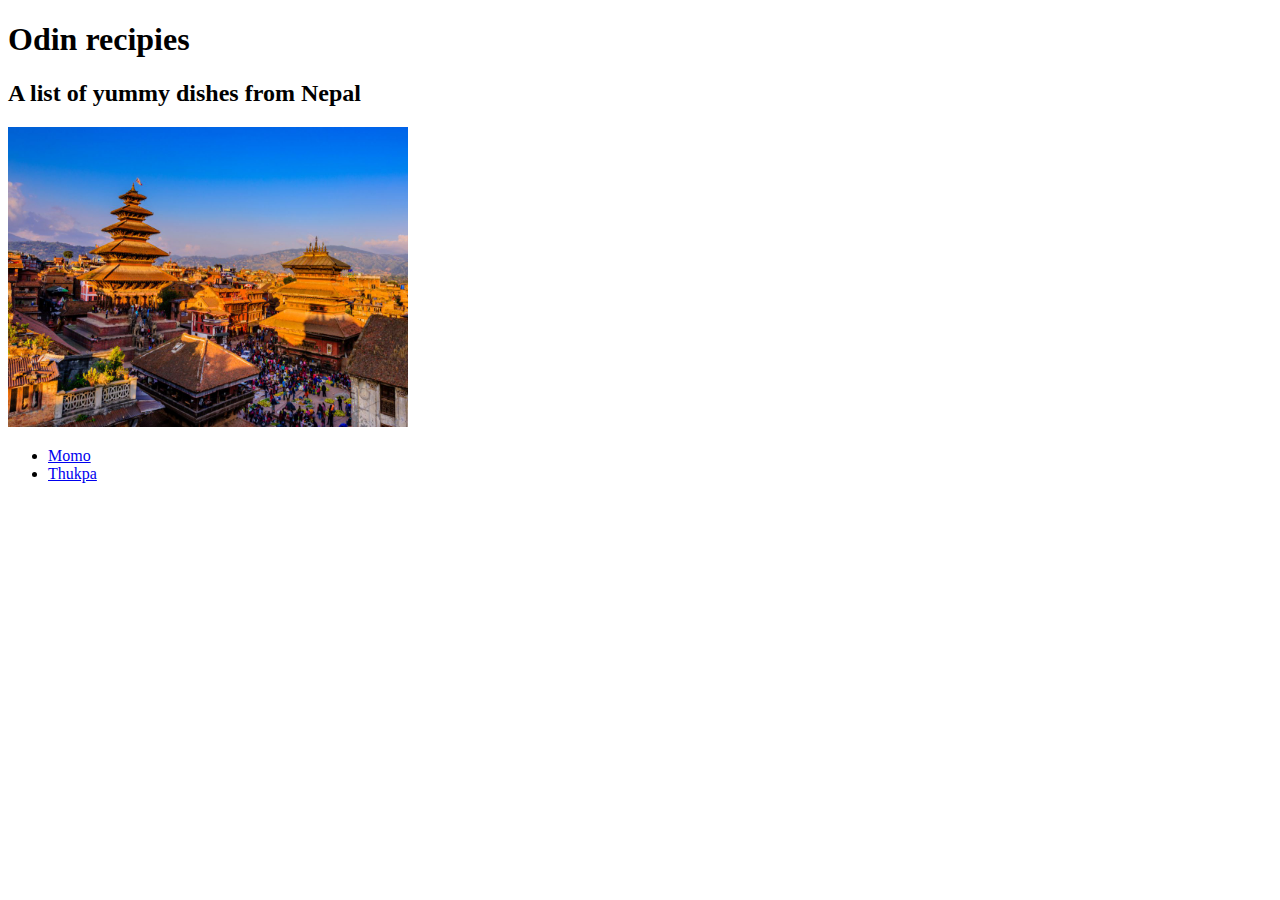
==== index.html @ 9a76aa8a "Change the name of odin.html to index.html" ====
<!DOCTYPE html>
<html lang="en">
  <head>
    <meta charset="UTF-8" />
    <meta name="viewport" content="width=device-width, initial-scale=1.0" />
    <title>Odin recipies</title>
  </head>

  <body>
    <h1>Odin recipies</h1>
    <h2>A list of yummy dishes from Nepal</h2>
    <img src="Nepal.jpg" alt="Nepalese Temples" width="400px" height="300px" />
    <div>
      <ul>
        <li>
          <a href="recipes/Momo.html">Momo</a>
        </li>
        <li>
          <a href="recipes/Thukpa.html">Thukpa</a>
        </li>
      </ul>
    </div>
  </body>
</html>
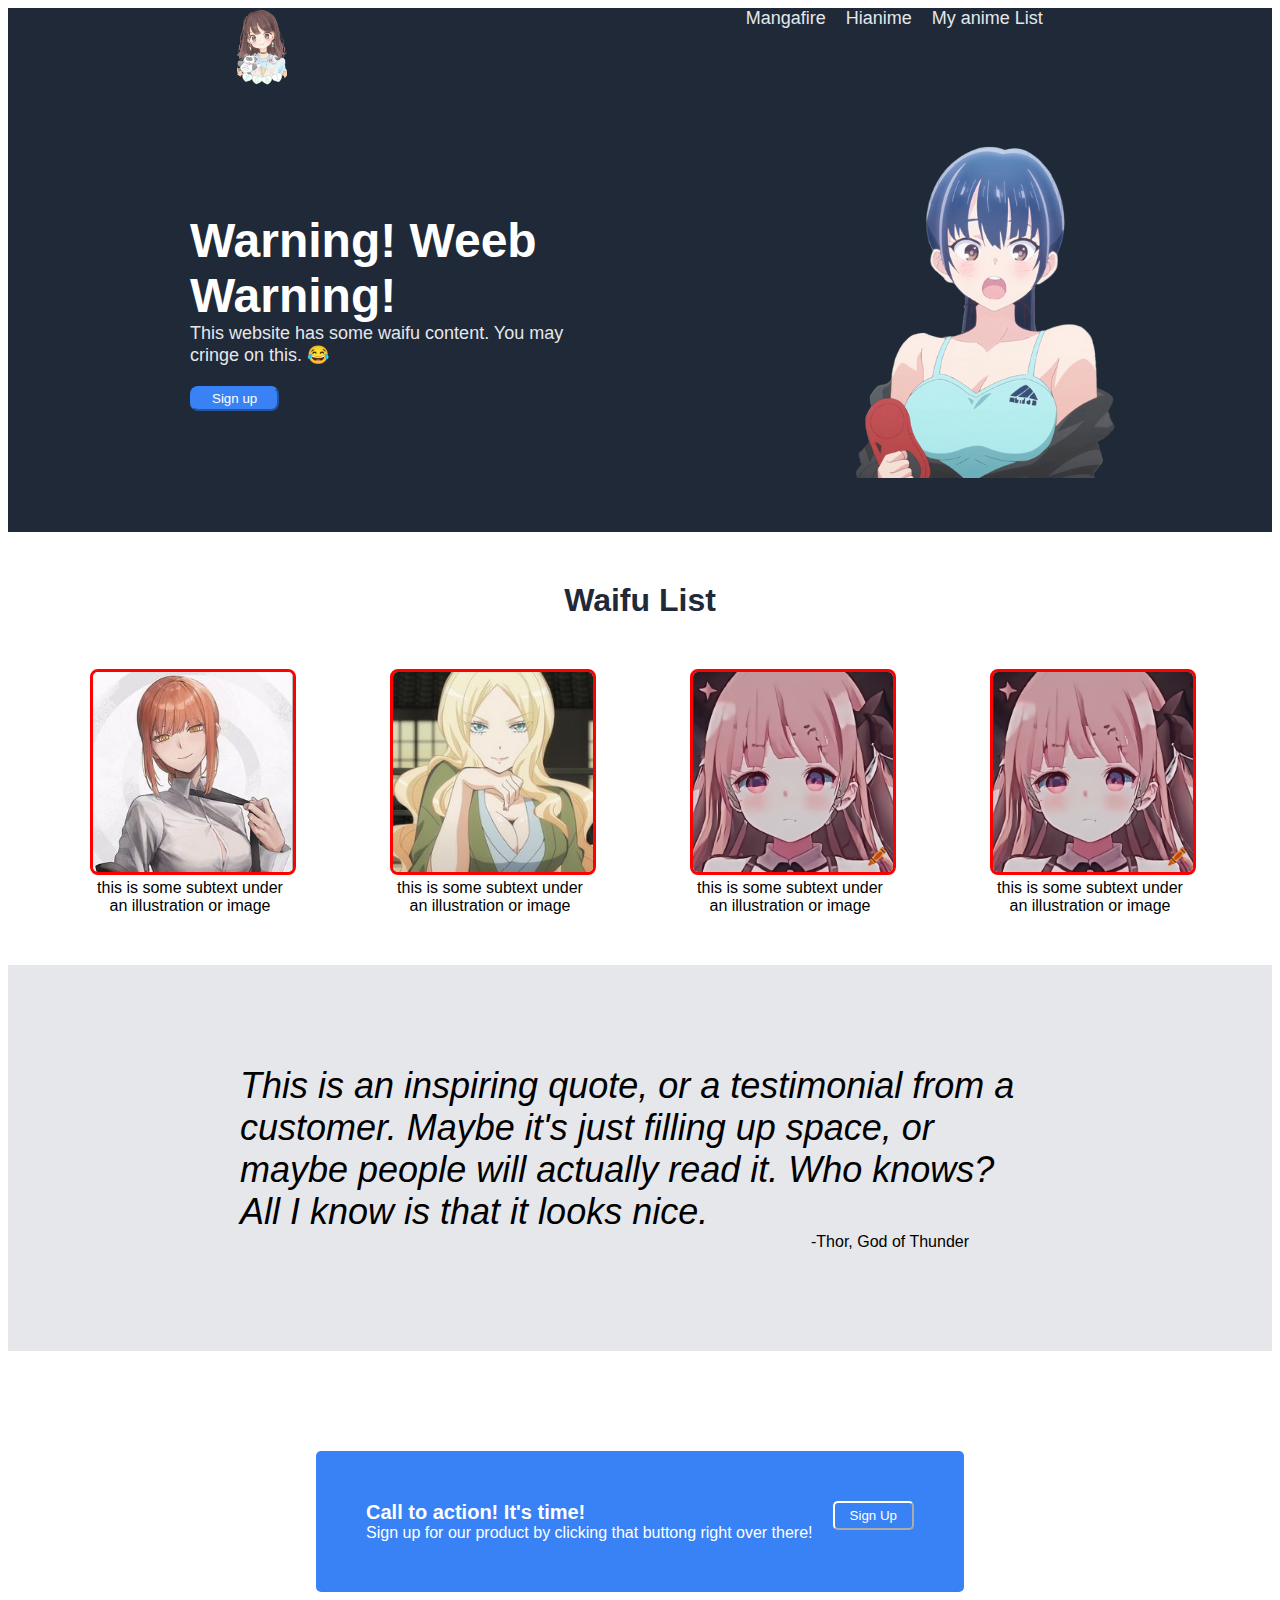
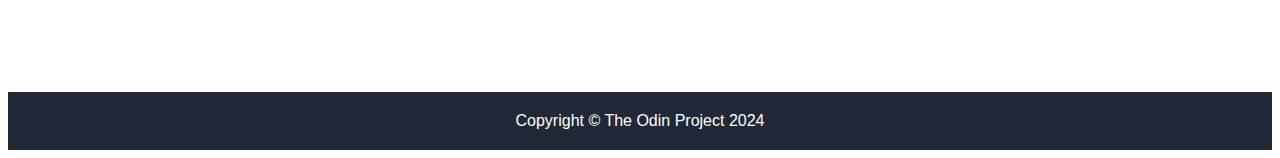
==== commit 4321120b: "Upload Website" ====
--- a/index.html
+++ b/index.html
@@ -1,24 +1,77 @@
 <!DOCTYPE html>
-<html lang="en">
-  <head>
-    <meta charset="UTF-8" />
-    <meta name="viewport" content="width=device-width, initial-scale=1.0" />
-    <title>Odin recipies</title>
-  </head>
+<html>
+<head>
+    <meta charset="UTF-8"/>
+    <link rel="stylesheet" href="style.css" content="width=device-width, initial-scale=1.0">
+    <title>Project</title>
+</head>
+<body>
+    <div class="header">
+            <div class="logo"><a href="https://myanimelist.net/" target="rel"><img src="./PngItem_669401.png" width="50px" height="auto" alt=""></a></div>
+            <div class = "list">
+                <ul>
+                    <li> <a href="https://mangafire.to/"  target="rel">Mangafire</a></li>
+                    <li> <a href="https://hianime.to/" target="rel">Hianime</a></li>
+                    <li> <a href="https://myanimelist.net/" target="rel">My anime List</a></li>
+                </ul>
+            </div>
+    </div>
 
-  <body>
-    <h1>Odin recipies</h1>
-    <h2>A list of yummy dishes from Nepal</h2>
-    <img src="Nepal.jpg" alt="Nepalese Temples" width="400px" height="300px" />
-    <div>
-      <ul>
-        <li>
-          <a href="recipes/Momo.html">Momo</a>
-        </li>
-        <li>
-          <a href="recipes/Thukpa.html">Thukpa</a>
-        </li>
-      </ul>
+    <div class="content1">
+        <div class="child1">
+            <div class="bigtext">Warning! Weeb Warning!</div>
+            <div class="smalltext">This website has some waifu content. You may cringe on this. 😂</div>
+            <div class = "button"><button>Sign up</button> </div>
+        </div>
+        <div class="child2">
+            <div class = "image"><img height="auto" width="600px" src="./yamada.png" alt="Cute anime girl"></div>
+        </div>
     </div>
-  </body>
-</html>
+
+    <div class="content2">
+        <div class = "title">Waifu List</div>
+        <div class="container">
+
+            <div class = "textbox">
+                <div class = "box"><img src="./makima.jpg" alt="cutegirl"></div>
+                <div class = "text">this is some subtext under an illustration or image</div>
+            </div>
+
+            <div class = "textbox">
+                <div class = "box"><img src="./bitchsensei.jpg" alt=""></div>
+                <div class = "text">this is some subtext under an illustration or image</div>
+            </div>
+
+            <div class = "textbox">
+                <div class = "box"><img src="./cute.webp" alt=""></div>
+                <div class = "text">this is some subtext under an illustration or image</div>
+            </div>
+
+            <div class = "textbox">
+                <div class = "box"><img src="./cute.webp" alt=""></div>
+                <div class = "text">this is some subtext under an illustration or image</div>
+            </div>
+
+        </div>
+    </div> 
+
+    <div class="content3">
+        <div class = "bigtext">This is an inspiring quote, or a testimonial from a customer. Maybe it's just filling up space, or maybe people will actually read it. Who knows? All I know is that it looks nice.</div>
+        <div class = "smalltext"> -Thor, God of Thunder</div>
+    </div>
+
+    <div class="content4">
+        <div class ="container">
+            <div class = "text">
+            <div class = "bigtext">Call to action! It's time!</div>
+            <div class = "smalltext">Sign up for our product by clicking that buttong right over there!</div>
+            </div>
+            <div class = "button"> <button> Sign Up</button></div>
+        </div>
+    </div>
+
+    <div class="footer">
+        <div class = "text">Copyright &#169 The Odin Project 2024</div>
+    </div>
+</body>
+</html>--- a/style.css
+++ b/style.css
@@ -0,0 +1,144 @@
+body{
+    display:flex;
+    flex-direction: column;
+    font-family:'Trebuchet MS', 'Lucida Sans Unicode', 'Lucida Grande', 'Lucida Sans', Arial, sans-serif;
+}
+.header{
+    display:flex;
+    justify-content: space-around;
+    background-color: #1f2937;
+    color: white;
+}
+.logo{
+    font-size:24px;
+    color:#F9Faf8
+}
+ul{
+    margin:0;
+    padding:0;
+    list-style:none;
+    display:flex;
+    gap:20px;
+    font-size:18px;
+
+}
+a{
+    text-decoration:none;
+    color:#e5e7eb;
+}
+
+.content1{
+    padding:50px;
+    display:flex;
+    background-color: #1f2937;
+    color:white;
+    justify-content: center;
+    align-items: center;
+    gap:100px;
+}
+.content1 .child1,
+.content1 .child2
+{
+    max-width: 400px;
+}
+.content1 .child1 .bigtext{
+    font-size:48px;
+    font-weight: bold;
+}
+.content1 .child1 .smalltext{
+    font-size:18px;
+    color:#e5e7eb;
+}
+.content1 .child1 .button button{
+    color:white;
+    background-color: #3882f6;
+    padding:3px 20px;
+    border-radius: 8px;
+    border-color:#3882f6;
+    margin-top:20px;
+}
+
+
+.content2{
+    display:flex;
+    flex-direction:column;
+    align-items: center;
+    padding:50px;
+    gap:50px;
+}
+.content2 .container{
+    text-align: center;
+    display: flex;
+    justify-content:center;
+    align-items: center;
+    flex-wrap:wrap;
+    gap:100px;
+}
+.content2 .container .textbox {
+    max-width: 200px;
+    display: flex;
+    flex-direction: column;
+}
+.content2 .container .textbox .box img{
+    width: 200px;
+    height: auto;
+    border:3px solid red;
+    border-radius:8px;
+}
+.content2 .title{
+    font-size:32px;
+    color:#1f2937;
+   font-weight: bold; 
+}
+
+
+
+.content3{
+    padding:100px;
+    display:flex;
+    flex-direction:column;
+    background-color: #e5e7eb;
+    align-items:center;
+}
+.content3 .bigtext{
+    font-size:36px;
+    max-width:800px;
+    font-style:italic;
+}
+.content3 .smalltext{
+    margin-left:500px;
+}
+.content4{
+    display:flex;
+    justify-content: center;
+    padding:100px;
+}
+.content4 .container{
+    background-color: #3882f6;
+    padding:50px;
+    border-radius: 5px;
+    display:flex;
+    gap:20px;
+}
+.content4 .button button{
+    border-radius: 5px;
+    padding:5px 15px;
+    border-color: white;
+    background-color: #3882f6;
+    color:white;
+}
+.content4 .container .text{
+    color:white;
+}
+.content4 .container .text .bigtext{
+    font-size:20px;
+    font-weight: bold;
+}
+.footer{
+    display: flex;
+    justify-content:center;
+    background-color: #1f2937;
+    color:white;
+    padding:20px;
+
+}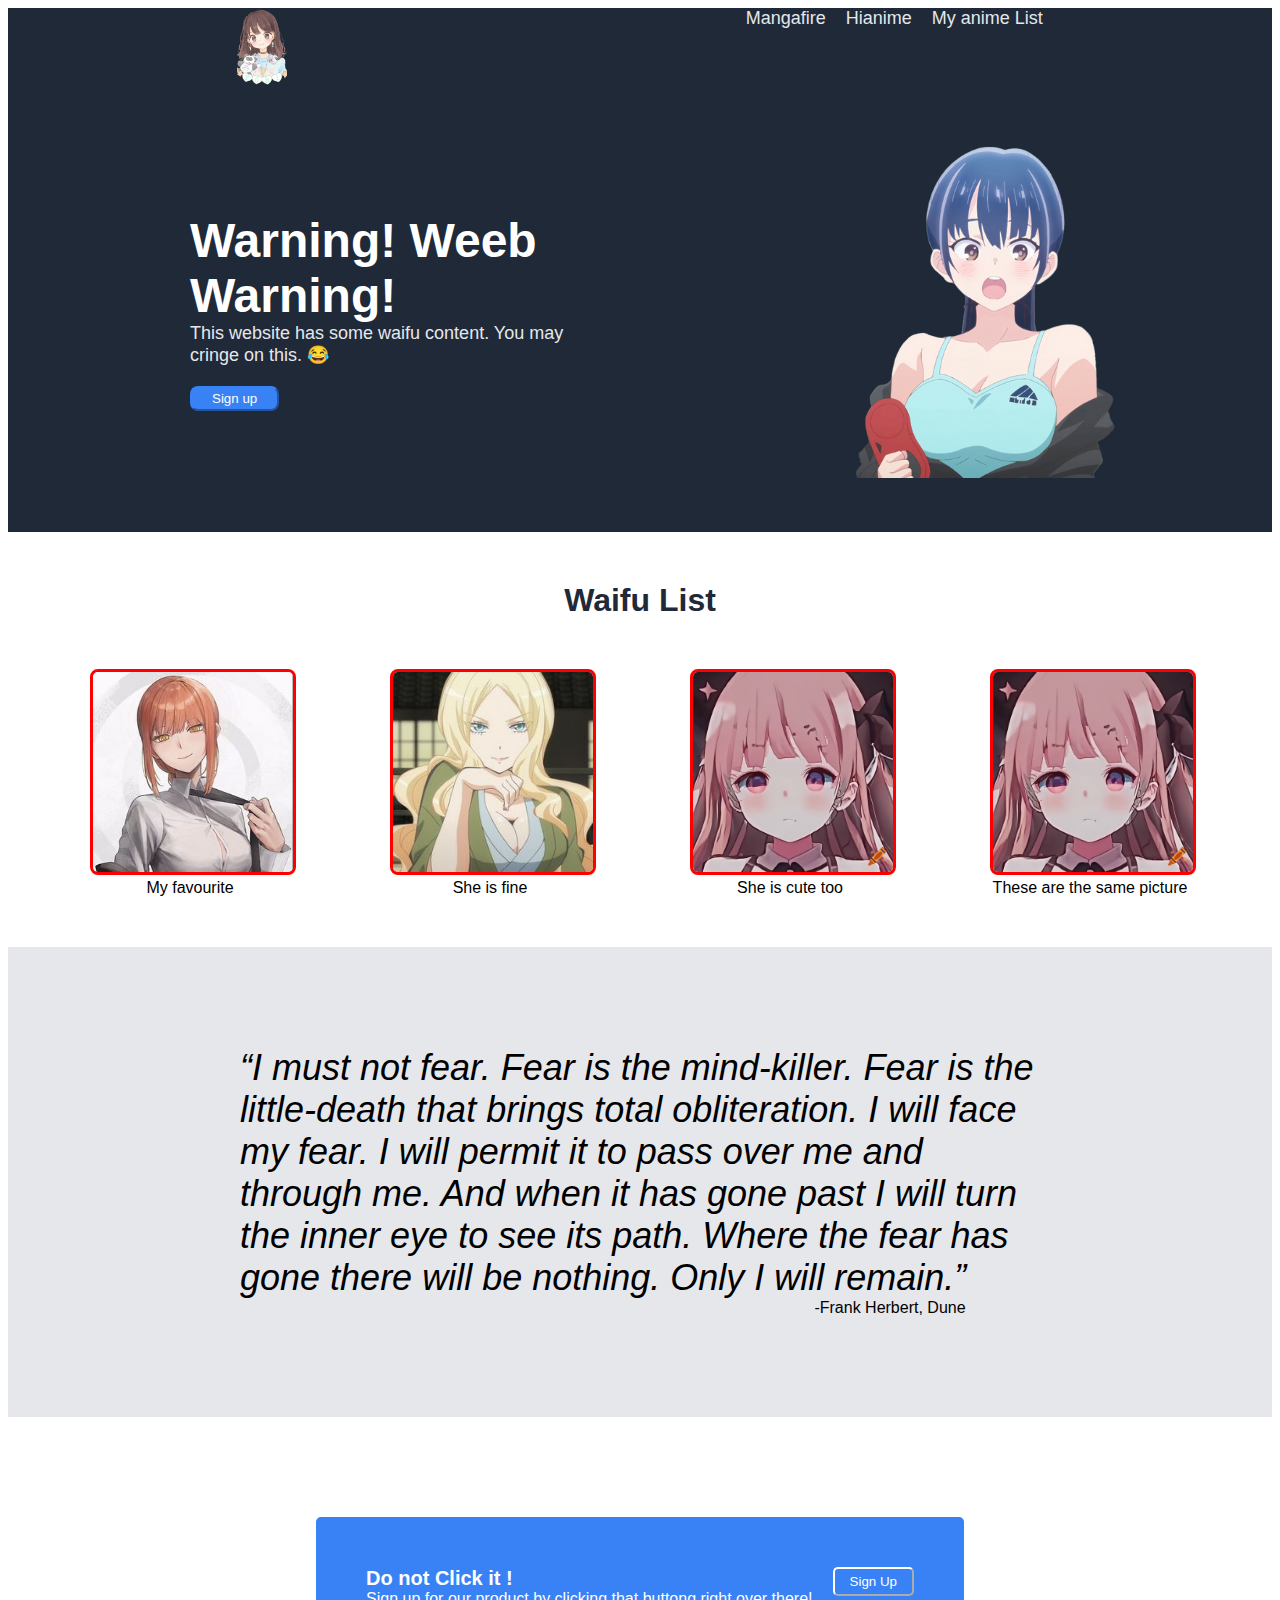
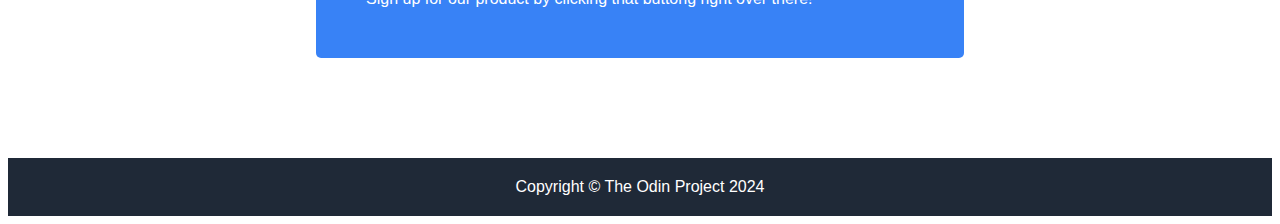
==== commit 325a6a4c: "Change text to index.html" ====
--- a/index.html
+++ b/index.html
@@ -34,36 +34,37 @@
 
             <div class = "textbox">
                 <div class = "box"><img src="./makima.jpg" alt="cutegirl"></div>
-                <div class = "text">this is some subtext under an illustration or image</div>
+                <div class = "text">My favourite</div>
             </div>
 
             <div class = "textbox">
                 <div class = "box"><img src="./bitchsensei.jpg" alt=""></div>
-                <div class = "text">this is some subtext under an illustration or image</div>
+                <div class = "text">She is fine</div>
             </div>
 
             <div class = "textbox">
                 <div class = "box"><img src="./cute.webp" alt=""></div>
-                <div class = "text">this is some subtext under an illustration or image</div>
+                <div class = "text">She is cute too</div>
             </div>
 
             <div class = "textbox">
                 <div class = "box"><img src="./cute.webp" alt=""></div>
-                <div class = "text">this is some subtext under an illustration or image</div>
+                <div class = "text">These are the same picture</div>
             </div>
 
         </div>
     </div> 
 
     <div class="content3">
-        <div class = "bigtext">This is an inspiring quote, or a testimonial from a customer. Maybe it's just filling up space, or maybe people will actually read it. Who knows? All I know is that it looks nice.</div>
-        <div class = "smalltext"> -Thor, God of Thunder</div>
+        <div class = "bigtext">“I must not fear. Fear is the mind-killer. Fear is the little-death that brings total obliteration. I will face my fear. I will permit it to pass over me and through me. And when it has gone past I will turn the inner eye to see its path. Where the fear has gone there will be nothing. Only I will remain.”
+            </div>
+        <div class = "smalltext"> -Frank Herbert, Dune</div>
     </div>
 
     <div class="content4">
         <div class ="container">
             <div class = "text">
-            <div class = "bigtext">Call to action! It's time!</div>
+            <div class = "bigtext">Do not Click it !</div>
             <div class = "smalltext">Sign up for our product by clicking that buttong right over there!</div>
             </div>
             <div class = "button"> <button> Sign Up</button></div>
